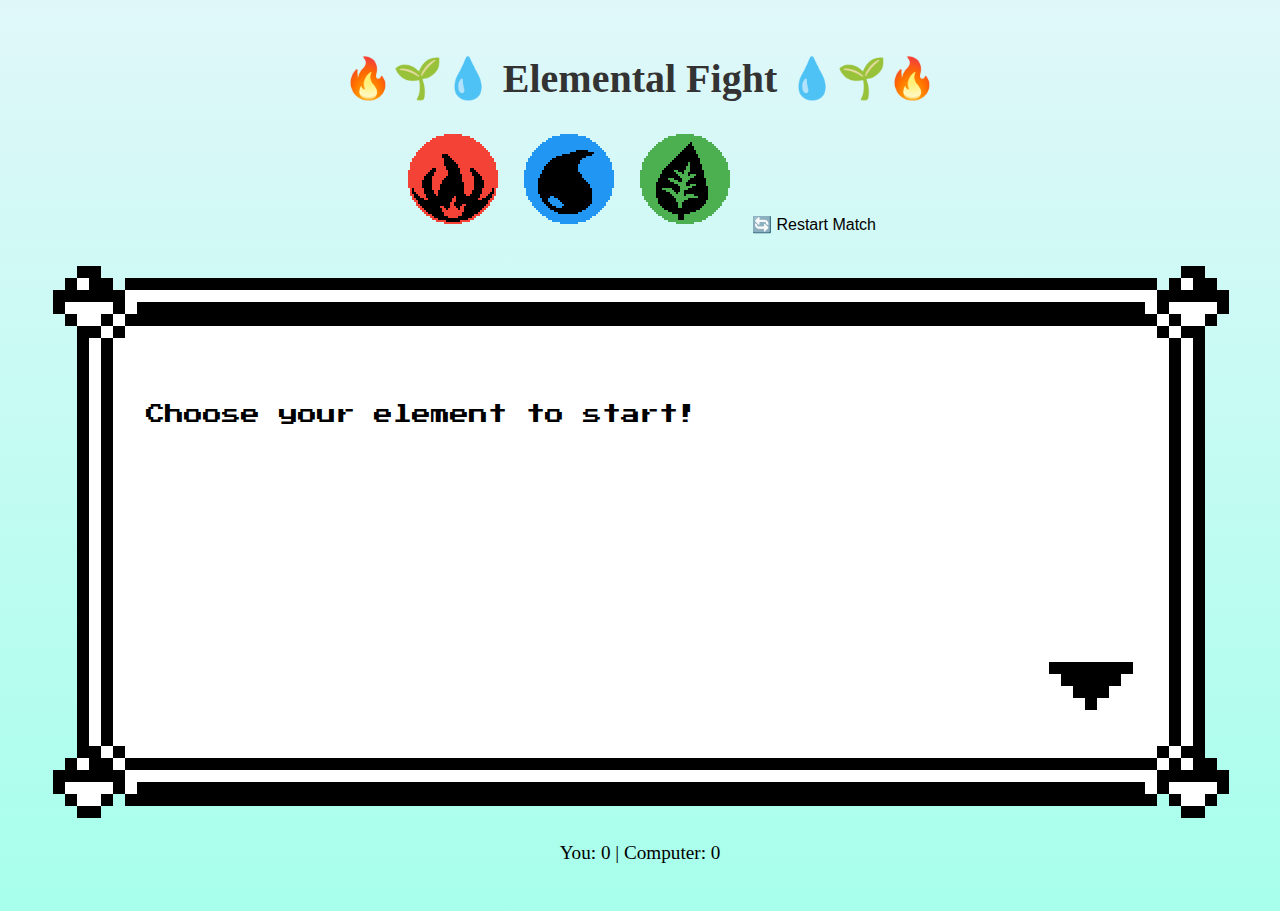
==== index.html @ 0f4eb8af "changed name" ====
<!DOCTYPE html>
<html>
<head>
  <meta charset="UTF-8">
  <title>🔥🌱💧</title>
  <link rel="stylesheet" href="style.css">
  <link href="https://fonts.googleapis.com/css2?family=Press+Start+2P&display=swap" rel="stylesheet">

</head>
<body>
  <h1>🔥🌱💧 Elemental Fight 💧🌱🔥</h1>
  <div>
    <button data-choice="Fire"> <img src="images/fire.png">   </button>
    <button data-choice="Water"><img src="images/water2.png">  </button>
    <button data-choice="Plant"><img src="images/plant.png">  </button>

    <button onclick="resetGame()" id="reset-btn" style="margin-top: 20px; font-size: 1rem;">
      🔄 Restart Match
    </button>

  </div>

  <div id="results">
    <div id="text-box">
      <img src="images/textBox.png" alt="Text Box">
      <div id="round-result">Choose your element to start!</div>
    </div>
    <p id="score">You: 0 | Computer: 0</p>
  </div>

  <script type='text/javascript' src="script.js">
  </script>

<audio id="round-win-sound" src="sfx/round_win.mp3" preload="auto"></audio>
<audio id="round-lost-sound" src="sfx/round_lost.mp3" preload="auto"></audio>
<audio id="victory-sound" src="sfx/victory.mp3" preload="auto"></audio>
<audio id="defeat-sound" src="sfx/defeat.mp3" preload="auto"></audio>
<audio id="reset-sound" src="sfx/reset.mp3" preload="auto"></audio>

</body>
</html>
---- style.css ----
body {
  body {
    font-family: 'Press Start 2P', monospace;}
      text-align: center;
    background: linear-gradient(to bottom, #e0f7fa, #a7ffeb);
    padding: 20px;
  }
  
  h1 {
    font-size: 2.5rem;
    color: #333;
  }
  
  #buttons {
    display: flex;
    justify-content: center;
    gap: 20px;
    margin-top: 30px;
  }
  
  button {
    background: none;
    border: none;
    cursor: pointer;
    transition: transform 0.5s ease;
  }
  
  button:hover {
    transform: scale(1.3);
  }
  
  button img {
    width: 100px;
    height: 100px;
    image-rendering: pixelated;
  }
  
  #results {
    margin-top: 30px;
    font-size: 1.2rem;
  }
  
  .flash {
    animation: flashText 0.5s ease;
  }

  @keyframes flashText {
    0%   { color: #000; }
    50%  { color: #ff9800; }
    100% { color: #000; }
  }


  /* Glow effect for winner */
.winner {
  font-size: 1.6rem;
  font-weight: bold;
  color: #4caf50;
  text-shadow: 0 0 10px #4caf50;
}

/* Pop effect for button click */
.clicked {
  transform: scale(1.2);
}


/* ✨ Fade animation */
body.fade-out {
  opacity: 0;
  transition: opacity 0.6s ease;
}

body.fade-in {
  opacity: 1;
  transition: opacity 0.6s ease;
}

/* 🖱️ Element hover effects */
button[data-choice="Fire"]:hover img {
  filter: drop-shadow(0 0 10px red);
}

button[data-choice="Water"]:hover img {
  filter: drop-shadow(0 0 10px #00bfff);
}

button[data-choice="Plant"]:hover img {
  filter: drop-shadow(0 0 10px limegreen);
}

#text-box {
  position: relative;
  display: inline-block;
  width: fit-content;
}

#text-box img {
  width: 100%;
  height: auto;
  display: block;
}

#round-result {
  position: absolute;
  top: 25%;
  left: 8%;
  width: 84%;
  font-size: 1.2rem;
  font-family: 'Press Start 2P', monospace;
  color: black;
  text-align: left;
  line-height: 1.3;
}
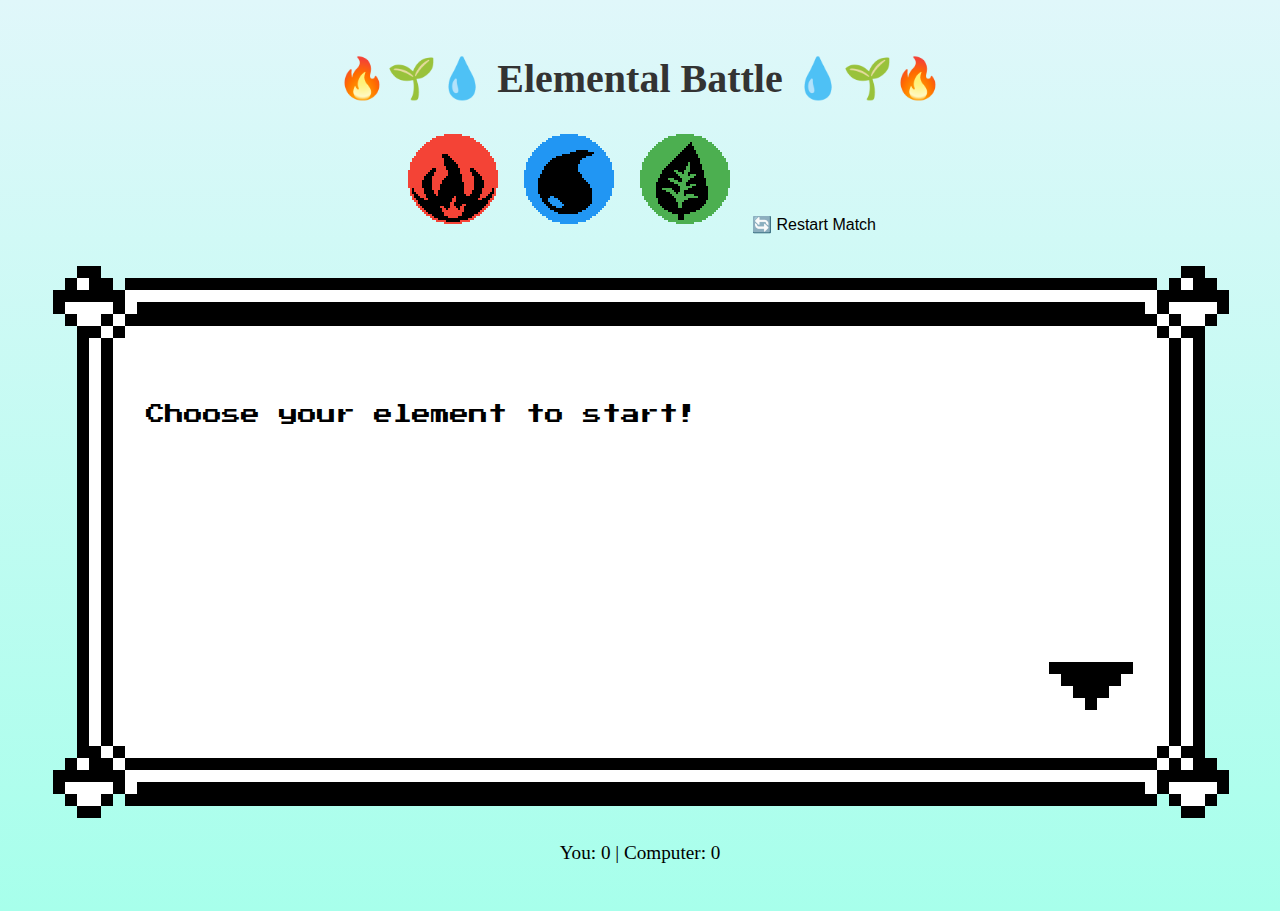
==== commit 56b2eb10: "changed fight to battle, its less cringy" ====
--- a/index.html
+++ b/index.html
@@ -8,7 +8,7 @@
 
 </head>
 <body>
-  <h1>🔥🌱💧 Elemental Fight 💧🌱🔥</h1>
+  <h1>🔥🌱💧 Elemental Battle 💧🌱🔥</h1>
   <div>
     <button data-choice="Fire"> <img src="images/fire.png">   </button>
     <button data-choice="Water"><img src="images/water2.png">  </button>
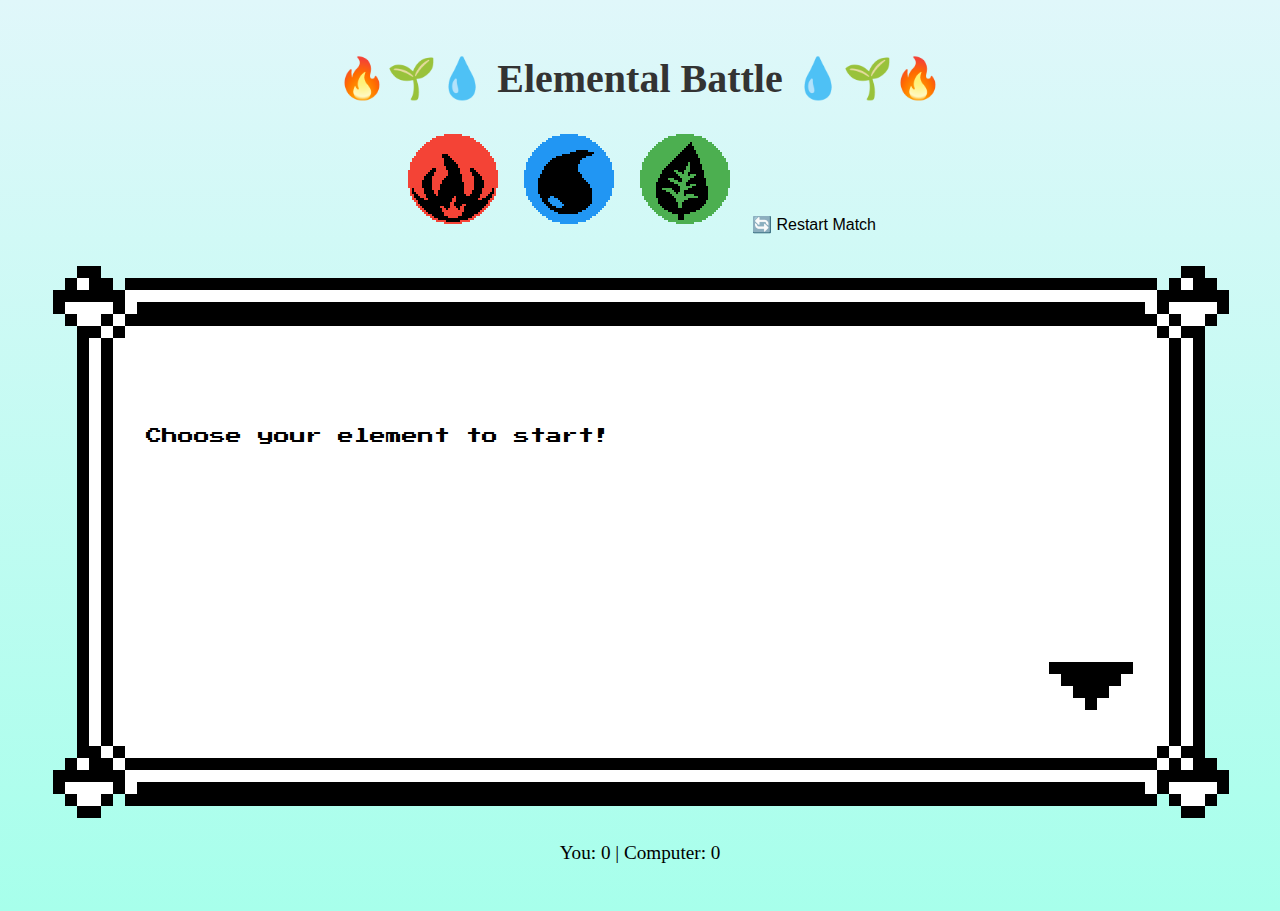
==== commit fa40d2a8: "added fun stuff" ====
--- a/index.html
+++ b/index.html
@@ -23,7 +23,10 @@
   <div id="results">
     <div id="text-box">
       <img src="images/textBox.png" alt="Text Box">
-      <div id="round-result">Choose your element to start!</div>
+      <div id="round-result">
+        <span id="text-content">Choose your element to start!</span>
+        <span id="arrow">▼</span>
+      </div>
     </div>
     <p id="score">You: 0 | Computer: 0</p>
   </div>
--- a/style.css
+++ b/style.css
@@ -106,9 +106,22 @@
   top: 25%;
   left: 8%;
   width: 84%;
-  font-size: 1.2rem;
+  font-size: 1rem;
   font-family: 'Press Start 2P', monospace;
   color: black;
   text-align: left;
-  line-height: 1.3;
+  line-height: 1.4;
+  white-space: pre-line;
 }
+
+#arrow {
+  display: inline-block;
+  margin-left: 8px;
+  animation: blink 1s infinite;
+  visibility: hidden; /* hidden by default */
+}
+
+@keyframes blink {
+  0%, 100% { opacity: 0; }
+  50% { opacity: 1; }
+}